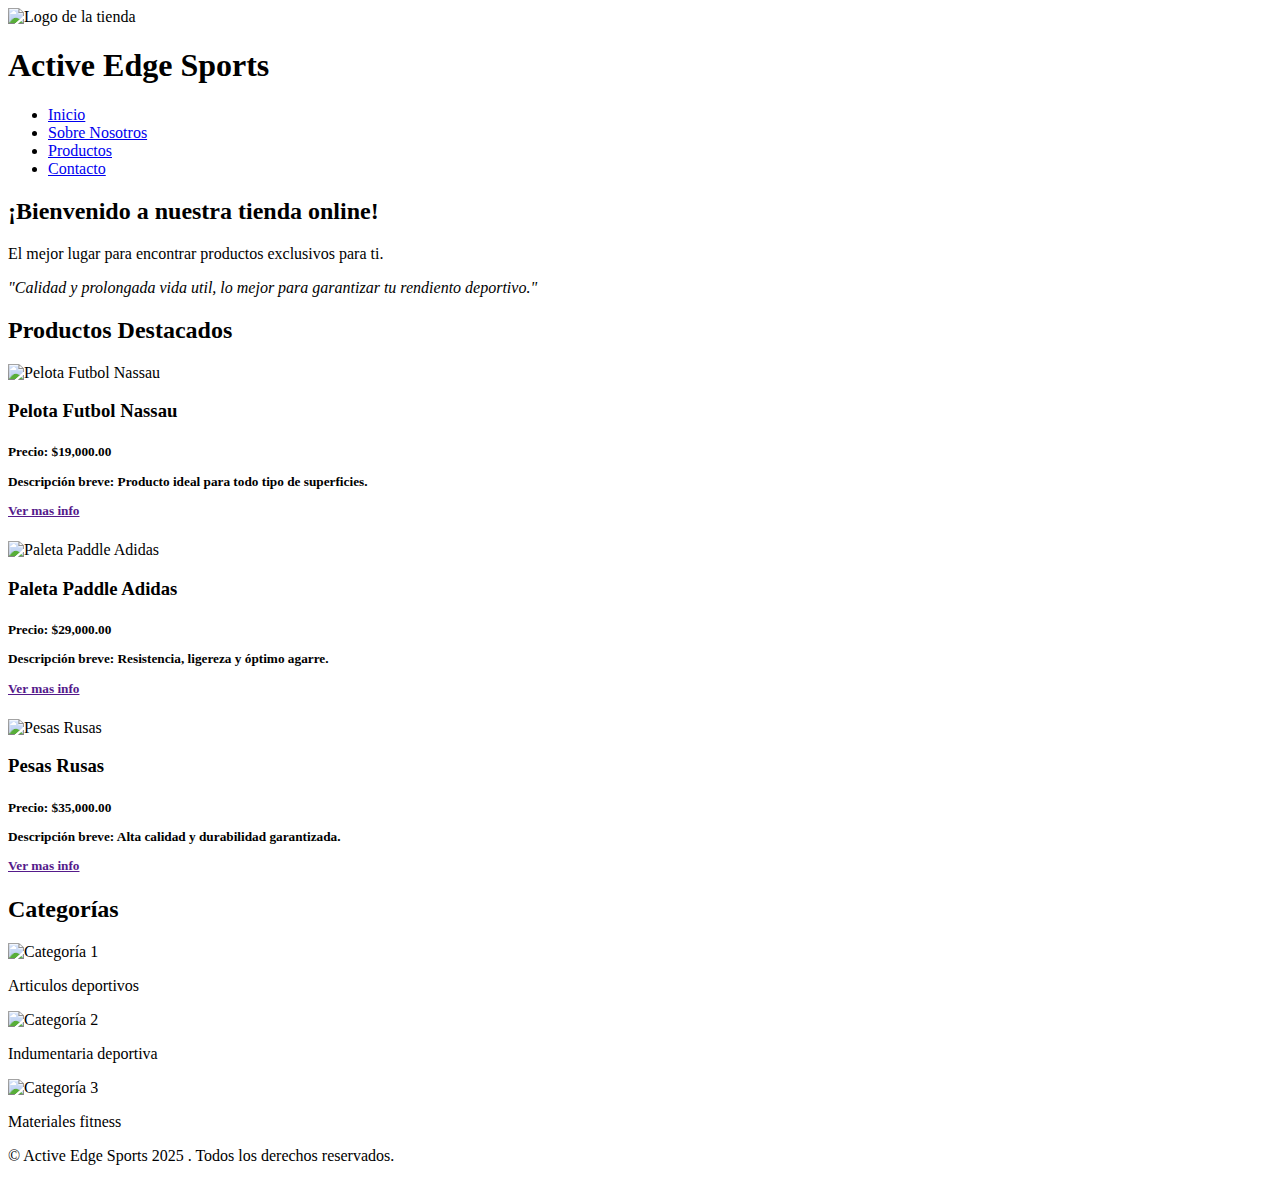
==== index.html @ 96bfa6b9 "esta es mi primera version" ====
<!DOCTYPE html>
<html lang="es">
<head>
    <meta charset="UTF-8">
    <meta name="viewport" content="width=device-width, initial-scale=1.0">
    <meta http-equiv="X-UA-Compatible" content="ie=edge">
    <title>Active Edge Sports</title>
    <link rel="icon" href="https://encrypted-tbn0.gstatic.com/images?q=tbn:ANd9GcSeZJGr2xVt2QDstd2qY_wbd3jEZ-qvkn8QZQ&s" type="image/x-icon">
    <link rel="stylesheet" href="styles.css"> <!-- Estilos personalizados -->
</head>
<body>

    <header>
        <div class="logo">
            <img src="active_sport.jfif" alt="Logo de la tienda"> <!-- Imagen del logo -->
        </div>
        <h1>Active Edge Sports</h1> <!-- Nombre del sitio -->
        <nav>
            <ul>
                <li><a href="index.html">Inicio</a></li>
                <li><a href="about.html">Sobre Nosotros</a></li>
                <li><a href="a">Productos</a></li>
                <li><a href="a">Contacto</a></li>
            </ul>
        </nav>
    </header>

    <main>
        <section class="banner">
            <h2>¡Bienvenido a nuestra tienda online!</h2>
            <p>El mejor lugar para encontrar productos exclusivos para ti.</p>
            <p><em>"Calidad y prolongada vida util, lo mejor para garantizar tu rendiento deportivo."</em></p>
        </section>
        <section class="productos-destacados">
            <h2>Productos Destacados</h2>
            <div class="producto">
                <img src="pelota_nassau.jfif" alt="Pelota Futbol Nassau">
                <h3>Pelota Futbol Nassau</h3>
                <h5>Precio: $19,000.00</p>
                <p>Descripción breve: Producto ideal para todo tipo de superficies.</p>
                <a href=""> Ver mas info</a>
            </div>
            <div class="producto">
                <img src="paleta_adidas.jfif" alt="Paleta Paddle Adidas">
                <h3>Paleta Paddle Adidas</h3>
                <h5>Precio: $29,000.00</p>
                <p>Descripción breve: Resistencia, ligereza y óptimo agarre.</p>
                <a href=""> Ver mas info</a>
            </div>
            <div class="producto">
                <img src="pesas_rusas.jpg" alt="Pesas Rusas">
                <h3>Pesas Rusas</h3>
                <h5>Precio: $35,000.00</p>
                <p>Descripción breve: Alta calidad y durabilidad garantizada.</p>
                <a href=""> Ver mas info</a>
            </div>
        </section>

        <section class="categorias">
            <h2>Categorías</h2>
            <div class="categoria">
                <img src="articulos.jpg" alt="Categoría 1">
                <p>Articulos deportivos</p>
            </div>
            <div class="categoria">
                <img src="indumentaria.jpg" alt="Categoría 2">
                <p>Indumentaria deportiva</p>
            </div>
            <div class="categoria">
                <img src="materiales.jfif" alt="Categoría 3">
                <p>Materiales fitness</p>
            </div>
        </section>
    </main>

    <footer>
        <p>&copy; Active Edge Sports 2025 . Todos los derechos reservados.</p>
    </footer>
</body>
</html>
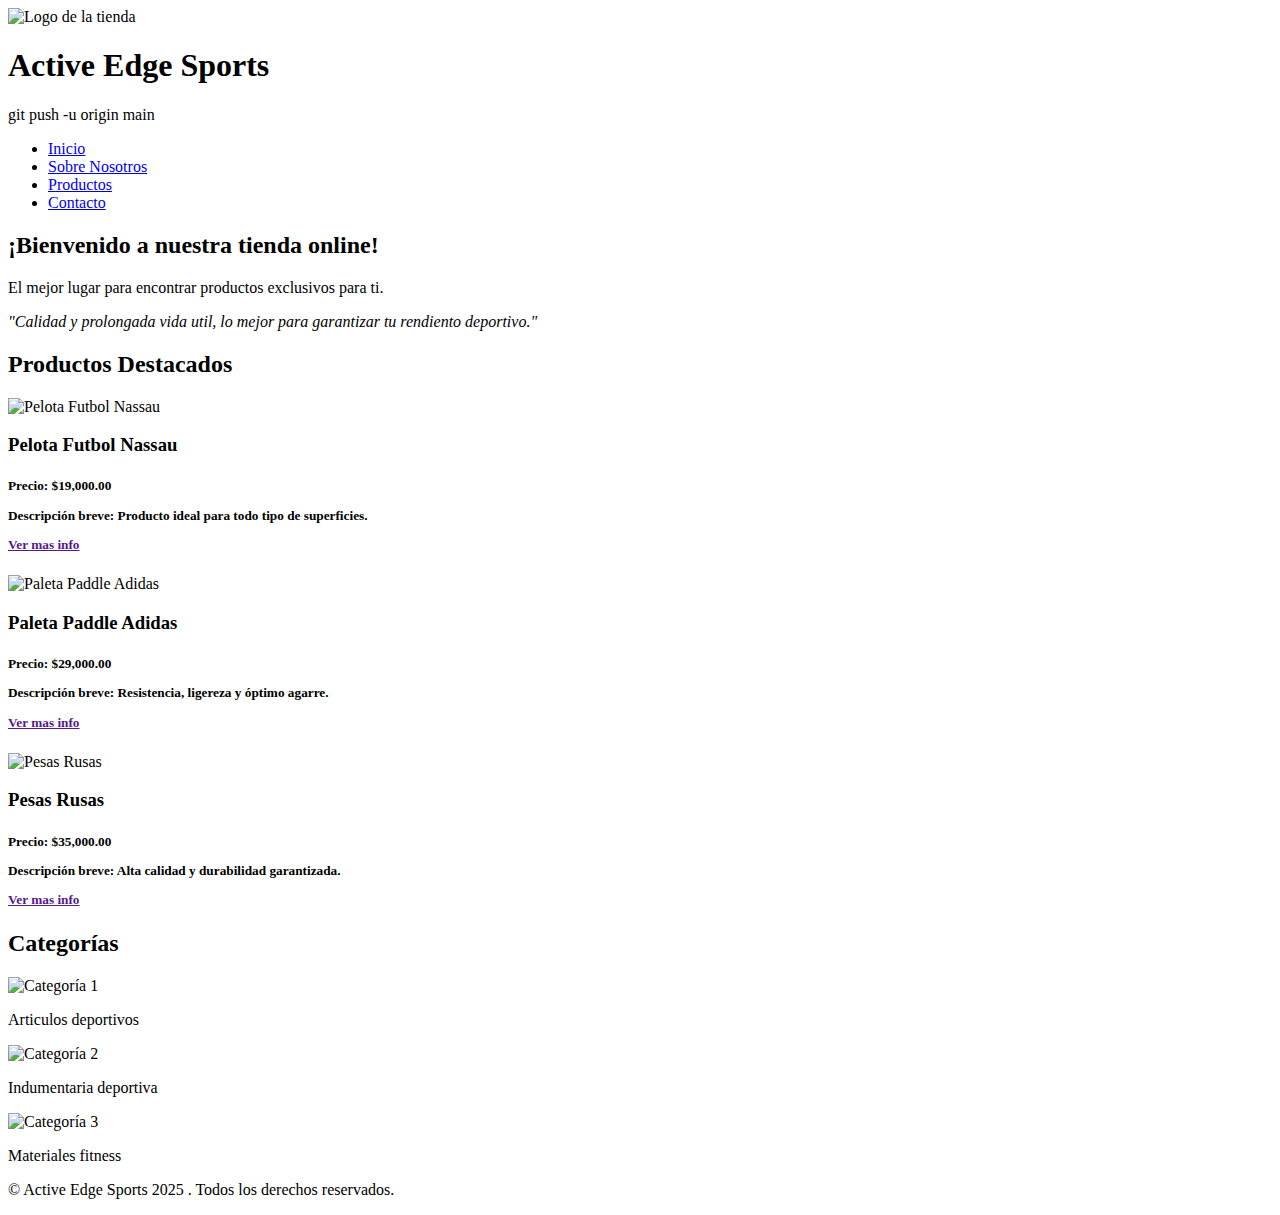
==== commit 45123da2: "Add files via upload" ====
--- a/index.html
+++ b/index.html
@@ -1,80 +1,80 @@
-<!DOCTYPE html>
-<html lang="es">
-<head>
-    <meta charset="UTF-8">
-    <meta name="viewport" content="width=device-width, initial-scale=1.0">
-    <meta http-equiv="X-UA-Compatible" content="ie=edge">
-    <title>Active Edge Sports</title>
-    <link rel="icon" href="https://encrypted-tbn0.gstatic.com/images?q=tbn:ANd9GcSeZJGr2xVt2QDstd2qY_wbd3jEZ-qvkn8QZQ&s" type="image/x-icon">
-    <link rel="stylesheet" href="styles.css"> <!-- Estilos personalizados -->
-</head>
-<body>
-
-    <header>
-        <div class="logo">
-            <img src="active_sport.jfif" alt="Logo de la tienda"> <!-- Imagen del logo -->
-        </div>
-        <h1>Active Edge Sports</h1> <!-- Nombre del sitio -->
-        <nav>
-            <ul>
-                <li><a href="index.html">Inicio</a></li>
-                <li><a href="about.html">Sobre Nosotros</a></li>
-                <li><a href="a">Productos</a></li>
-                <li><a href="a">Contacto</a></li>
-            </ul>
-        </nav>
-    </header>
-
-    <main>
-        <section class="banner">
-            <h2>¡Bienvenido a nuestra tienda online!</h2>
-            <p>El mejor lugar para encontrar productos exclusivos para ti.</p>
-            <p><em>"Calidad y prolongada vida util, lo mejor para garantizar tu rendiento deportivo."</em></p>
-        </section>
-        <section class="productos-destacados">
-            <h2>Productos Destacados</h2>
-            <div class="producto">
-                <img src="pelota_nassau.jfif" alt="Pelota Futbol Nassau">
-                <h3>Pelota Futbol Nassau</h3>
-                <h5>Precio: $19,000.00</p>
-                <p>Descripción breve: Producto ideal para todo tipo de superficies.</p>
-                <a href=""> Ver mas info</a>
-            </div>
-            <div class="producto">
-                <img src="paleta_adidas.jfif" alt="Paleta Paddle Adidas">
-                <h3>Paleta Paddle Adidas</h3>
-                <h5>Precio: $29,000.00</p>
-                <p>Descripción breve: Resistencia, ligereza y óptimo agarre.</p>
-                <a href=""> Ver mas info</a>
-            </div>
-            <div class="producto">
-                <img src="pesas_rusas.jpg" alt="Pesas Rusas">
-                <h3>Pesas Rusas</h3>
-                <h5>Precio: $35,000.00</p>
-                <p>Descripción breve: Alta calidad y durabilidad garantizada.</p>
-                <a href=""> Ver mas info</a>
-            </div>
-        </section>
-
-        <section class="categorias">
-            <h2>Categorías</h2>
-            <div class="categoria">
-                <img src="articulos.jpg" alt="Categoría 1">
-                <p>Articulos deportivos</p>
-            </div>
-            <div class="categoria">
-                <img src="indumentaria.jpg" alt="Categoría 2">
-                <p>Indumentaria deportiva</p>
-            </div>
-            <div class="categoria">
-                <img src="materiales.jfif" alt="Categoría 3">
-                <p>Materiales fitness</p>
-            </div>
-        </section>
-    </main>
-
-    <footer>
-        <p>&copy; Active Edge Sports 2025 . Todos los derechos reservados.</p>
-    </footer>
-</body>
+<!DOCTYPE html>
+<html lang="es">
+<head>
+    <meta charset="UTF-8">
+    <meta name="viewport" content="width=device-width, initial-scale=1.0">
+    <meta http-equiv="X-UA-Compatible" content="ie=edge">
+    <title>Active Edge Sports</title>
+    <link rel="icon" href="https://encrypted-tbn0.gstatic.com/images?q=tbn:ANd9GcSeZJGr2xVt2QDstd2qY_wbd3jEZ-qvkn8QZQ&s" type="image/x-icon">
+    <link rel="stylesheet" href="styles.css"> 
+</head>
+<body>
+
+    <header>
+        <div class="logo">
+            <img src="assets/img/active_sport.jfif" alt="Logo de la tienda"> 
+        </div>
+        <h1>Active Edge Sports</h1> git push -u origin main
+        <nav>
+            <ul>
+                <li><a href="index.html">Inicio</a></li>
+                <li><a href="about.html">Sobre Nosotros</a></li>
+                <li><a href="a">Productos</a></li>
+                <li><a href="a">Contacto</a></li>
+            </ul>
+        </nav>
+    </header>
+
+    <main>
+        <section class="banner">
+            <h2>¡Bienvenido a nuestra tienda online!</h2>
+            <p>El mejor lugar para encontrar productos exclusivos para ti.</p>
+            <p><em>"Calidad y prolongada vida util, lo mejor para garantizar tu rendiento deportivo."</em></p>
+        </section>
+        <section class="productos-destacados">
+            <h2>Productos Destacados</h2>
+            <div class="producto">
+                <img src="assets/img/pelota_nassau.jfif" alt="Pelota Futbol Nassau">
+                <h3>Pelota Futbol Nassau</h3>
+                <h5>Precio: $19,000.00</p>
+                <p>Descripción breve: Producto ideal para todo tipo de superficies.</p>
+                <a href=""> Ver mas info</a>
+            </div>
+            <div class="producto">
+                <img src="assets/img/paleta_adidas.jfif" alt="Paleta Paddle Adidas">
+                <h3>Paleta Paddle Adidas</h3>
+                <h5>Precio: $29,000.00</p>
+                <p>Descripción breve: Resistencia, ligereza y óptimo agarre.</p>
+                <a href=""> Ver mas info</a>
+            </div>
+            <div class="producto">
+                <img src="assets/img/pesas_rusas.jpg" alt="Pesas Rusas">
+                <h3>Pesas Rusas</h3>
+                <h5>Precio: $35,000.00</p>
+                <p>Descripción breve: Alta calidad y durabilidad garantizada.</p>
+                <a href=""> Ver mas info</a>
+            </div>
+        </section>
+
+        <section class="categorias">
+            <h2>Categorías</h2>
+            <div class="categoria">
+                <img src="assets/img/articulos.jpg" alt="Categoría 1">
+                <p>Articulos deportivos</p>
+            </div>
+            <div class="categoria">
+                <img src="assets/img/indumentaria.jpg" alt="Categoría 2">
+                <p>Indumentaria deportiva</p>
+            </div>
+            <div class="categoria">
+                <img src="assets/img/materiales.jfif" alt="Categoría 3">
+                <p>Materiales fitness</p>
+            </div>
+        </section>
+    </main>
+
+    <footer>
+        <p>&copy; Active Edge Sports 2025 . Todos los derechos reservados.</p>
+    </footer>
+</body>
 </html>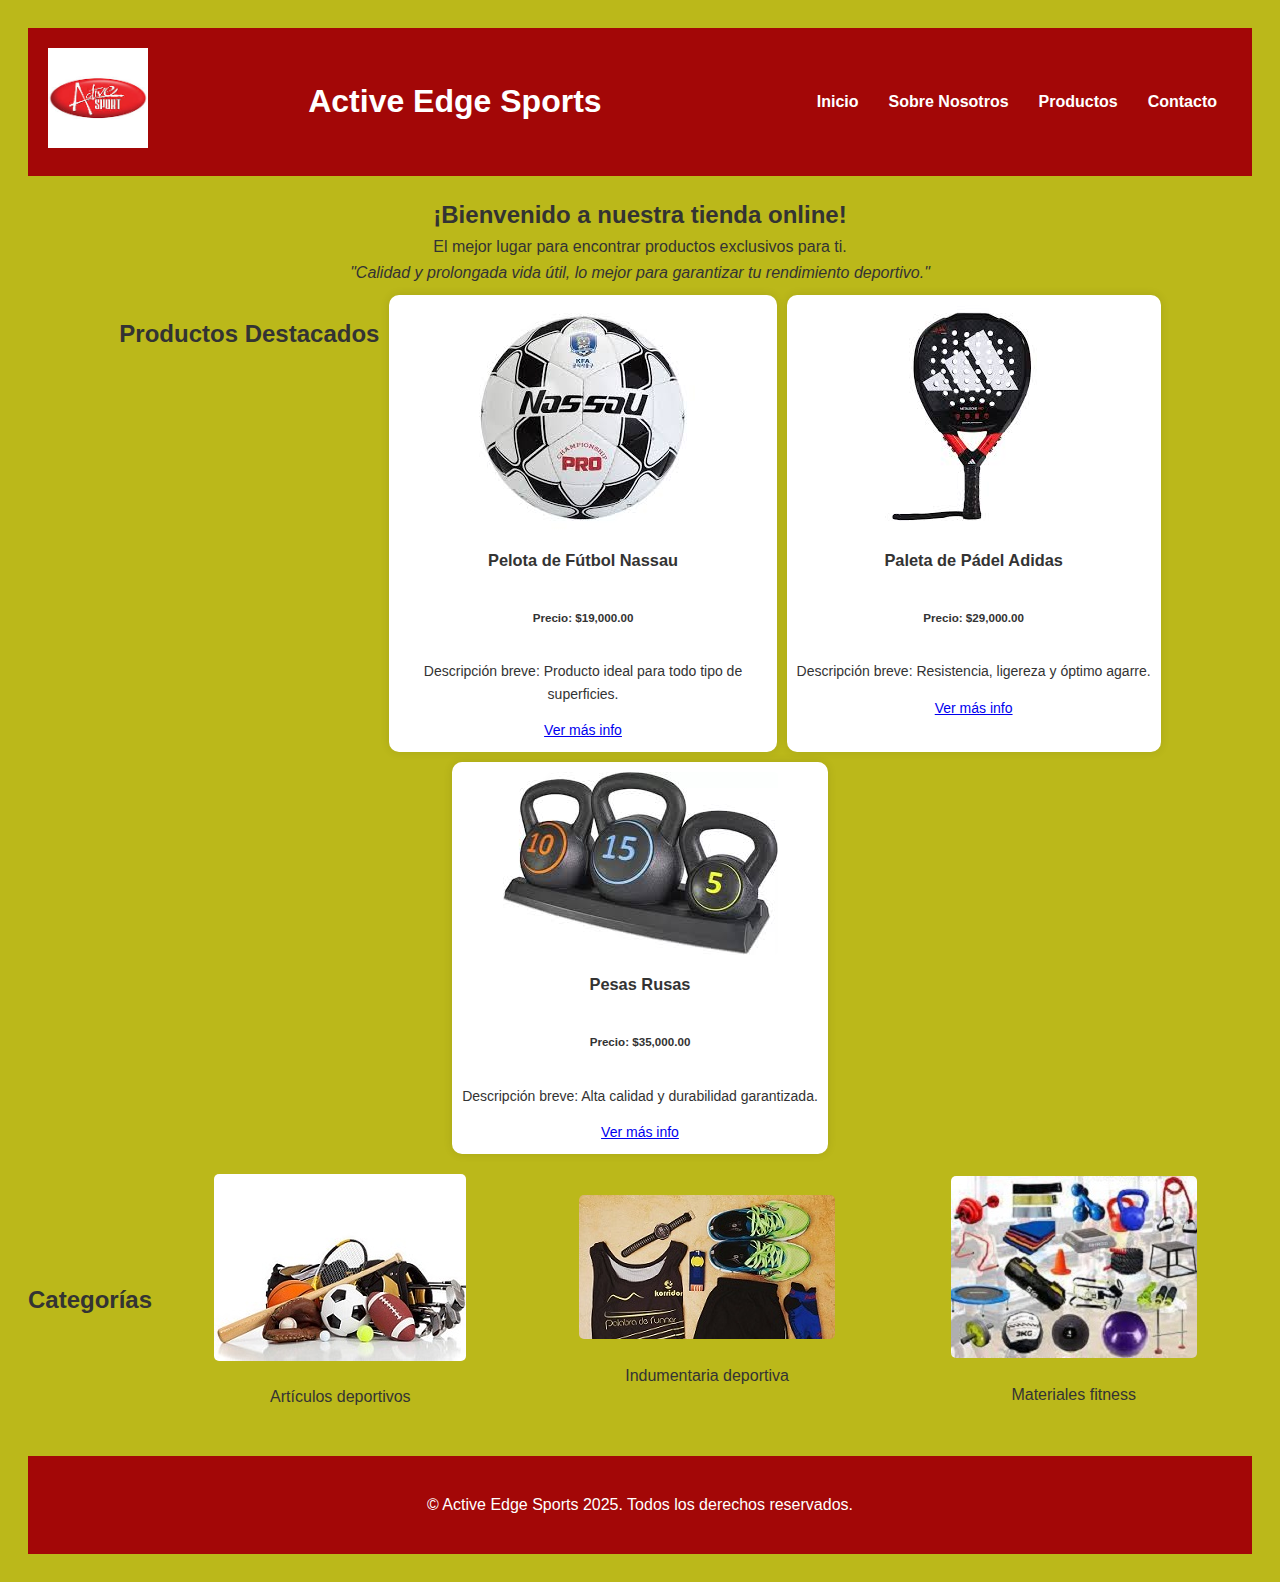
==== commit 754a7f1e: "Add files via upload" ====
--- a/index.html
+++ b/index.html
@@ -12,15 +12,15 @@
 
     <header>
         <div class="logo">
-            <img src="assets/img/active_sport.jfif" alt="Logo de la tienda"> 
+            <img src="assets/img/active_sport.jfif" alt="Logo de Active Edge Sports"> 
         </div>
-        <h1>Active Edge Sports</h1> git push -u origin main
+        <h1>Active Edge Sports</h1> 
         <nav>
             <ul>
-                <li><a href="index.html">Inicio</a></li>
+                <li><a href="#">Inicio</a></li>
                 <li><a href="about.html">Sobre Nosotros</a></li>
-                <li><a href="a">Productos</a></li>
-                <li><a href="a">Contacto</a></li>
+                <li><a href="productos.html">Productos</a></li>
+                <li><a href="contacto.html">Contacto</a></li>
             </ul>
         </nav>
     </header>
@@ -29,52 +29,53 @@
         <section class="banner">
             <h2>¡Bienvenido a nuestra tienda online!</h2>
             <p>El mejor lugar para encontrar productos exclusivos para ti.</p>
-            <p><em>"Calidad y prolongada vida util, lo mejor para garantizar tu rendiento deportivo."</em></p>
+            <p><em>"Calidad y prolongada vida útil, lo mejor para garantizar tu rendimiento deportivo."</em></p>
         </section>
+        
         <section class="productos-destacados">
             <h2>Productos Destacados</h2>
             <div class="producto">
-                <img src="assets/img/pelota_nassau.jfif" alt="Pelota Futbol Nassau">
-                <h3>Pelota Futbol Nassau</h3>
-                <h5>Precio: $19,000.00</p>
+                <img src="assets/img/pelota_nassau.jfif" alt="Pelota de fútbol Nassau">
+                <h3>Pelota de Fútbol Nassau</h3>
+                <h5>Precio: $19,000.00</h5>
                 <p>Descripción breve: Producto ideal para todo tipo de superficies.</p>
-                <a href=""> Ver mas info</a>
+                <a href="#">Ver más info</a>
             </div>
             <div class="producto">
-                <img src="assets/img/paleta_adidas.jfif" alt="Paleta Paddle Adidas">
-                <h3>Paleta Paddle Adidas</h3>
-                <h5>Precio: $29,000.00</p>
+                <img src="assets/img/paleta_adidas.jfif" alt="Paleta de pádel Adidas">
+                <h3>Paleta de Pádel Adidas</h3>
+                <h5>Precio: $29,000.00</h5>
                 <p>Descripción breve: Resistencia, ligereza y óptimo agarre.</p>
-                <a href=""> Ver mas info</a>
+                <a href="#">Ver más info</a>
             </div>
             <div class="producto">
-                <img src="assets/img/pesas_rusas.jpg" alt="Pesas Rusas">
+                <img src="assets/img/pesas_rusas.jpg" alt="Pesas rusas de entrenamiento">
                 <h3>Pesas Rusas</h3>
-                <h5>Precio: $35,000.00</p>
+                <h5>Precio: $35,000.00</h5>
                 <p>Descripción breve: Alta calidad y durabilidad garantizada.</p>
-                <a href=""> Ver mas info</a>
+                <a href="#">Ver más info</a>
             </div>
         </section>
 
         <section class="categorias">
             <h2>Categorías</h2>
             <div class="categoria">
-                <img src="assets/img/articulos.jpg" alt="Categoría 1">
-                <p>Articulos deportivos</p>
+                <img src="assets/img/articulos.jpg" alt="Artículos deportivos">
+                <p>Artículos deportivos</p>
             </div>
             <div class="categoria">
-                <img src="assets/img/indumentaria.jpg" alt="Categoría 2">
+                <img src="assets/img/indumentaria.jpg" alt="Indumentaria deportiva">
                 <p>Indumentaria deportiva</p>
             </div>
             <div class="categoria">
-                <img src="assets/img/materiales.jfif" alt="Categoría 3">
+                <img src="assets/img/materiales.jfif" alt="Materiales fitness">
                 <p>Materiales fitness</p>
             </div>
         </section>
     </main>
 
     <footer>
-        <p>&copy; Active Edge Sports 2025 . Todos los derechos reservados.</p>
+        <p>&copy; Active Edge Sports 2025. Todos los derechos reservados.</p>
     </footer>
 </body>
-</html>+</html>
--- a/styles.css
+++ b/styles.css
@@ -0,0 +1,123 @@
+styles.css
+* {
+    margin: 0;
+    padding: 0;
+    box-sizing: border-box;
+}
+
+body {
+    font-family: Arial, sans-serif;
+    line-height: 1.6;
+    background-color: #bbb81a;
+    color: #333;
+    padding: 20px;
+}
+
+.container {
+    max-width: 1200px;
+    margin: 0 auto;
+}
+
+header {
+    display: flex;
+    justify-content: space-between;
+    align-items: center;
+    background: #a30707;
+    color: white;
+    padding: 20px;
+}
+
+.logo img {
+    max-width: 100px;
+}
+
+nav ul {
+    list-style: none;
+    display: flex;
+}
+
+nav ul li {
+    margin: 0 15px;
+}
+
+nav ul li a {
+    color: white;
+    text-decoration: none;
+    font-weight: bold;
+}
+
+.banner {
+    text-align: center;
+    margin-top: 20px;
+}
+
+.banner h2, .banner p {
+    text-align: center;
+    max-width: 80%;
+    margin: 0 auto;
+}
+
+.seccion {
+    margin-top: 40px;
+    text-align: center;
+}
+
+.seccion h2 {
+    margin-bottom: 20px;
+    width: 100%;
+}
+
+.productos-destacados, .categorias {
+    display: flex;
+    flex-wrap: wrap;
+    justify-content: center;
+    gap: 10px;
+    margin-top: 10px;
+}
+
+.producto {
+    display: flex;
+    flex-direction: column;
+    align-items: center;
+    width: auto;
+    max-width: 30%;
+    background: white;
+    padding: 10px;
+    border-radius: 10px;
+    box-shadow: 0 0 10px rgba(0, 0, 0, 0.1);
+    text-align: center;
+    font-size: 14px;
+}
+
+.producto img {
+    max-width: 100%;
+    height: auto;
+    border-radius: 5px;
+}
+
+.categorias {
+    flex-direction: row;
+    justify-content: space-between;
+    align-items: center;
+}
+
+.categoria {
+    flex: 1;
+    text-align: center;
+    padding: 10px;
+    max-width: 30%;
+}
+
+.categoria img {
+    max-width: 100%;
+    height: auto;
+    border-radius: 5px;
+}
+
+footer {
+    text-align: center;
+    padding: 20px;
+    background: #a30707;
+    color: white;
+    margin-top: 20px;
+}
